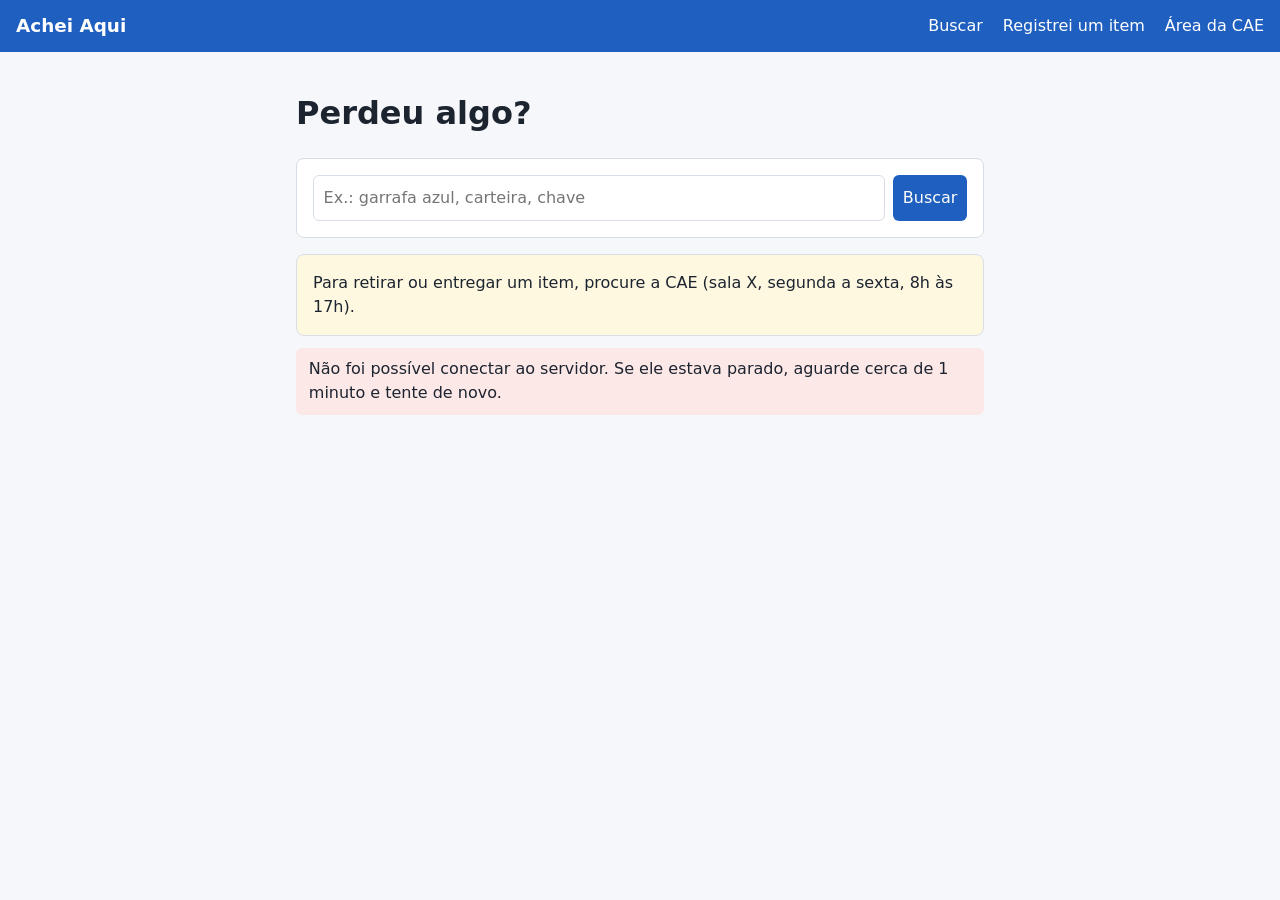
==== frontend/index.html @ f3cccb18 "First commit" ====
<!DOCTYPE html>
<html lang="pt-BR">
<head>
  <meta charset="UTF-8">
  <meta name="viewport" content="width=device-width, initial-scale=1">
  <title>Achei Aqui — Achados e Perdidos</title>
  <link rel="stylesheet" href="css/style.css">
</head>
<body>
  <header><strong>Achei Aqui</strong><a href="index.html">Buscar</a><a href="registrar.html">Registrei um item</a><a href="cae/login.html">Área da CAE</a></header>
  <main>
    <h1>Perdeu algo?</h1>
    <form id="form-busca" class="busca">
      <input id="q" type="search" maxlength="100" placeholder="Ex.: garrafa azul, carteira, chave" aria-label="O que você perdeu?">
      <button type="submit">Buscar</button>
    </form>
    <p class="info" id="info-cae"></p>
    <div id="mensagem"></div>
    <div id="resultados"></div>
    <button id="mais" type="button" hidden>Ver mais</button>
  </main>
  <script src="js/api.js"></script>
  <script src="js/buscar.js"></script>
</body>
</html>
---- frontend/css/style.css ----
:root{--cor:#1f5fbf;--fundo:#f5f7fa;--borda:#d8dee6;--texto:#1c2430}
*{box-sizing:border-box}
body{margin:0;font-family:system-ui,sans-serif;background:var(--fundo);color:var(--texto);line-height:1.5}
header{background:var(--cor);color:#fff;padding:.75rem 1rem;display:flex;flex-wrap:wrap;gap:.5rem 1.25rem;align-items:center}
header strong{font-size:1.15rem;margin-right:auto}
header a{color:#fff;text-decoration:none}
header a:hover{text-decoration:underline}
main{max-width:720px;margin:0 auto;padding:1rem}
form,.card,.info{background:#fff;border:1px solid var(--borda);border-radius:8px;padding:1rem;margin-bottom:.75rem}
label{display:block;font-weight:600;margin:.75rem 0 .25rem}
small{color:#5b6573}
input,textarea,button{width:100%;font:inherit;padding:.6rem;border:1px solid var(--borda);border-radius:6px}
button{background:var(--cor);color:#fff;border:0;cursor:pointer;margin-top:1rem}
button:disabled{opacity:.6;cursor:wait}
.busca{display:flex;gap:.5rem}.busca button{width:auto;margin:0}
.meta{color:#5b6573;font-size:.9rem;margin:.25rem 0 0}
.msg{padding:.6rem .8rem;border-radius:6px;margin:.75rem 0}
.ok{background:#e3f6e8}.erro{background:#fde8e8}.aviso{background:#eef2f7}
.info{background:#fff8e1}
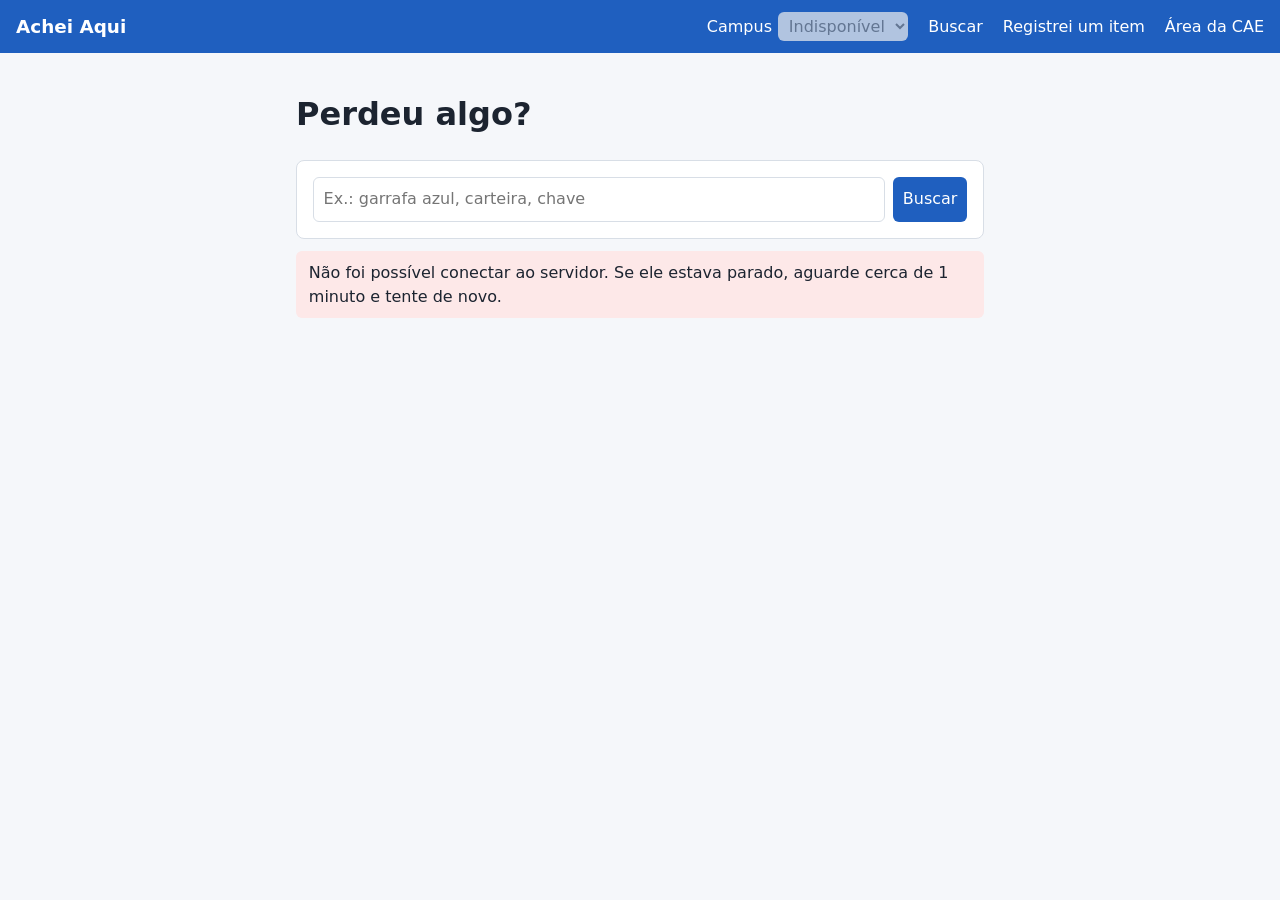
==== commit 6e80a202: "front v2" ====
--- a/frontend/index.html
+++ b/frontend/index.html
@@ -7,19 +7,20 @@
   <link rel="stylesheet" href="css/style.css">
 </head>
 <body>
-  <header><strong>Achei Aqui</strong><a href="index.html">Buscar</a><a href="registrar.html">Registrei um item</a><a href="cae/login.html">Área da CAE</a></header>
+  <header><strong>Achei Aqui</strong><label class="campus">Campus <select id="campus" disabled><option>Carregando…</option></select></label><a href="index.html" data-manter-campus>Buscar</a><a href="registrar.html" data-manter-campus>Registrei um item</a><a href="cae/login.html">Área da CAE</a></header>
   <main>
     <h1>Perdeu algo?</h1>
     <form id="form-busca" class="busca">
       <input id="q" type="search" maxlength="100" placeholder="Ex.: garrafa azul, carteira, chave" aria-label="O que você perdeu?">
       <button type="submit">Buscar</button>
     </form>
-    <p class="info" id="info-cae"></p>
+    <p class="info" id="info-cae" hidden></p>
     <div id="mensagem"></div>
     <div id="resultados"></div>
     <button id="mais" type="button" hidden>Ver mais</button>
   </main>
   <script src="js/api.js"></script>
+  <script src="js/campus.js"></script>
   <script src="js/buscar.js"></script>
 </body>
 </html>
--- a/frontend/css/style.css
+++ b/frontend/css/style.css
@@ -5,6 +5,8 @@
 header strong{font-size:1.15rem;margin-right:auto}
 header a{color:#fff;text-decoration:none}
 header a:hover{text-decoration:underline}
+header .campus{display:flex;align-items:center;gap:.4rem;margin:0;font-weight:400}
+header select{font:inherit;padding:.25rem .4rem;border:0;border-radius:6px;max-width:16rem}
 main{max-width:720px;margin:0 auto;padding:1rem}
 form,.card,.info{background:#fff;border:1px solid var(--borda);border-radius:8px;padding:1rem;margin-bottom:.75rem}
 label{display:block;font-weight:600;margin:.75rem 0 .25rem}
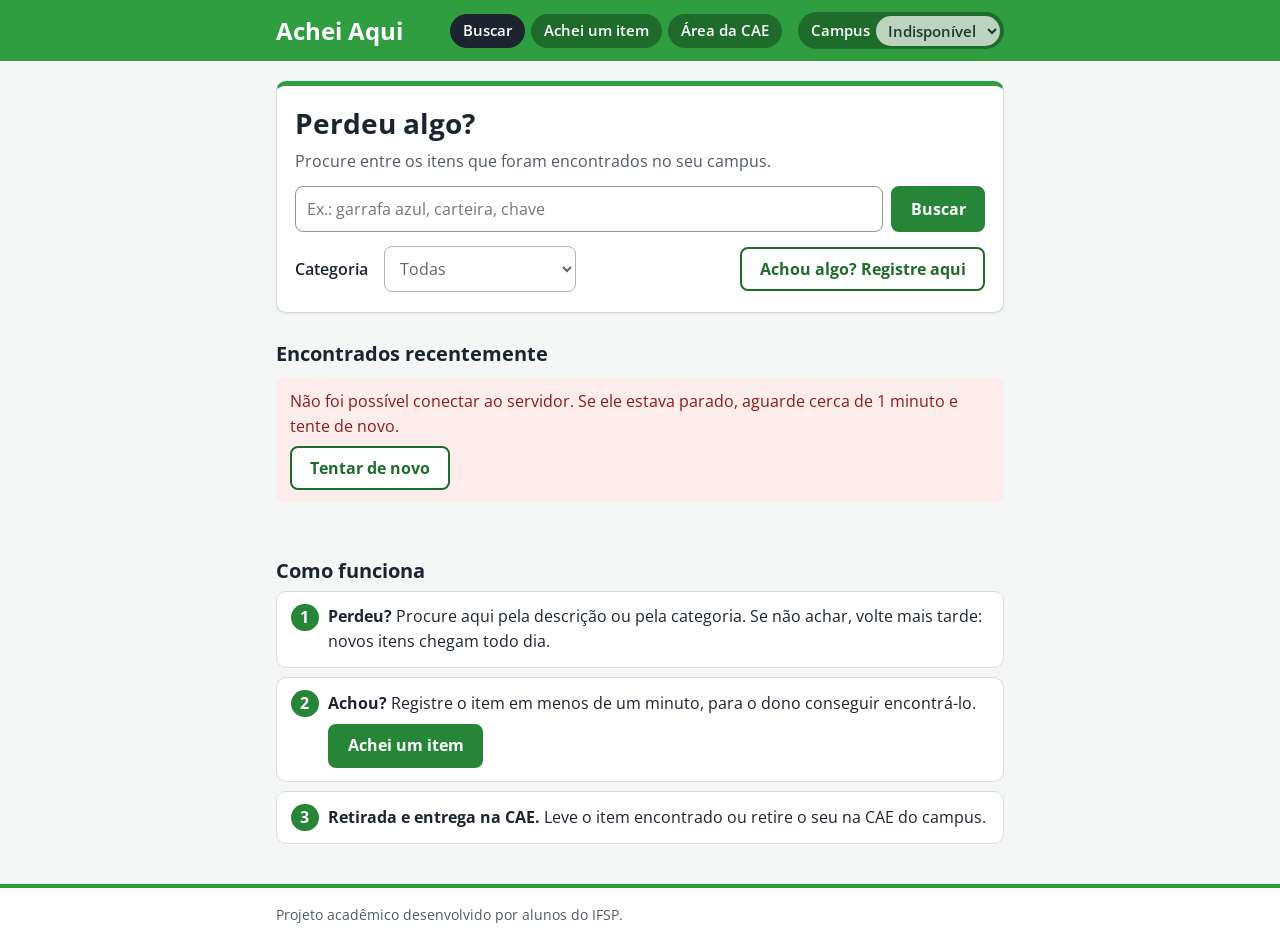
==== commit 879b4ef1: "feat: frontend novo (verde IFSP, Open Sans, detalhe do item, filtro por categoria)" ====
--- a/frontend/index.html
+++ b/frontend/index.html
@@ -4,21 +4,72 @@
   <meta charset="UTF-8">
   <meta name="viewport" content="width=device-width, initial-scale=1">
   <title>Achei Aqui — Achados e Perdidos</title>
+  <meta name="description" content="Achados e perdidos do campus: procure o que você perdeu ou registre o que encontrou.">
+  <link rel="preconnect" href="https://fonts.googleapis.com">
+  <link rel="preconnect" href="https://fonts.gstatic.com" crossorigin>
+  <link rel="stylesheet" href="https://fonts.googleapis.com/css2?family=Open+Sans:wght@400;600;700&display=swap">
   <link rel="stylesheet" href="css/style.css">
 </head>
 <body>
-  <header><strong>Achei Aqui</strong><label class="campus">Campus <select id="campus" disabled><option>Carregando…</option></select></label><a href="index.html" data-manter-campus>Buscar</a><a href="registrar.html" data-manter-campus>Registrei um item</a><a href="cae/login.html">Área da CAE</a></header>
-  <main>
-    <h1>Perdeu algo?</h1>
-    <form id="form-busca" class="busca">
-      <input id="q" type="search" maxlength="100" placeholder="Ex.: garrafa azul, carteira, chave" aria-label="O que você perdeu?">
-      <button type="submit">Buscar</button>
-    </form>
+  <a class="pular" href="#conteudo">Pular para o conteúdo</a>
+  <header class="topo">
+    <div class="topo-conteudo">
+      <a class="marca" href="index.html" data-manter-campus>Achei Aqui</a>
+      <nav class="menu" aria-label="Principal">
+        <a href="index.html" data-manter-campus aria-current="page">Buscar</a>
+        <a href="registrar.html" data-manter-campus>Achei um item</a>
+        <a href="cae/login.html">Área da CAE</a>
+      </nav>
+      <label class="seletor-campus">Campus
+        <select id="campus" disabled><option>Carregando…</option></select>
+      </label>
+    </div>
+  </header>
+
+  <main id="conteudo">
+    <section class="destaque" aria-labelledby="titulo">
+      <h1 id="titulo">Perdeu algo?</h1>
+      <p>Procure entre os itens que foram encontrados no seu campus.</p>
+      <form id="form-busca" class="busca" role="search">
+        <label for="q" class="visualmente-oculto">O que você perdeu?</label>
+        <input id="q" type="search" maxlength="100" placeholder="Ex.: garrafa azul, carteira, chave">
+        <button type="submit">Buscar</button>
+      </form>
+      <div class="linha-filtros">
+        <label for="categoria">Categoria</label>
+        <select id="categoria"><option value="">Todas</option></select>
+        <a class="botao secundario" href="registrar.html" data-manter-campus>Achou algo? Registre aqui</a>
+      </div>
+    </section>
+
     <p class="info" id="info-cae" hidden></p>
-    <div id="mensagem"></div>
-    <div id="resultados"></div>
-    <button id="mais" type="button" hidden>Ver mais</button>
+
+    <section aria-labelledby="titulo-resultados">
+      <h2 id="titulo-resultados">Encontrados recentemente</h2>
+      <div id="mensagem" aria-live="polite"></div>
+      <div id="resultados" class="lista"></div>
+      <div class="acoes"><button id="mais" type="button" class="secundario" hidden>Ver mais itens</button></div>
+    </section>
+
+    <section aria-labelledby="titulo-como">
+      <h2 id="titulo-como">Como funciona</h2>
+      <ol class="passos">
+        <li><strong>Perdeu?</strong> Procure aqui pela descrição ou pela categoria. Se não achar, volte mais tarde: novos itens chegam todo dia.</li>
+        <li><strong>Achou?</strong> Registre o item em menos de um minuto, para o dono conseguir encontrá-lo.
+          <a class="botao" href="registrar.html" data-manter-campus>Achei um item</a></li>
+        <li><strong>Retirada e entrega na CAE.</strong> <span id="passo-retirada">Leve o item encontrado ou retire o seu na CAE do campus.</span></li>
+      </ol>
+    </section>
   </main>
+
+  <footer class="rodape">
+    <div class="rodape-conteudo">
+      <p>Projeto acadêmico desenvolvido por alunos do IFSP.</p>
+      <p id="rodape-campus"></p>
+    </div>
+  </footer>
+
+  <script src="js/config.js"></script>
   <script src="js/api.js"></script>
   <script src="js/campus.js"></script>
   <script src="js/buscar.js"></script>
--- a/frontend/css/style.css
+++ b/frontend/css/style.css
@@ -1,21 +1,212 @@
-:root{--cor:#1f5fbf;--fundo:#f5f7fa;--borda:#d8dee6;--texto:#1c2430}
-*{box-sizing:border-box}
-body{margin:0;font-family:system-ui,sans-serif;background:var(--fundo);color:var(--texto);line-height:1.5}
-header{background:var(--cor);color:#fff;padding:.75rem 1rem;display:flex;flex-wrap:wrap;gap:.5rem 1.25rem;align-items:center}
-header strong{font-size:1.15rem;margin-right:auto}
-header a{color:#fff;text-decoration:none}
-header a:hover{text-decoration:underline}
-header .campus{display:flex;align-items:center;gap:.4rem;margin:0;font-weight:400}
-header select{font:inherit;padding:.25rem .4rem;border:0;border-radius:6px;max-width:16rem}
-main{max-width:720px;margin:0 auto;padding:1rem}
-form,.card,.info{background:#fff;border:1px solid var(--borda);border-radius:8px;padding:1rem;margin-bottom:.75rem}
-label{display:block;font-weight:600;margin:.75rem 0 .25rem}
-small{color:#5b6573}
-input,textarea,button{width:100%;font:inherit;padding:.6rem;border:1px solid var(--borda);border-radius:6px}
-button{background:var(--cor);color:#fff;border:0;cursor:pointer;margin-top:1rem}
-button:disabled{opacity:.6;cursor:wait}
-.busca{display:flex;gap:.5rem}.busca button{width:auto;margin:0}
-.meta{color:#5b6573;font-size:.9rem;margin:.25rem 0 0}
-.msg{padding:.6rem .8rem;border-radius:6px;margin:.75rem 0}
-.ok{background:#e3f6e8}.erro{background:#fde8e8}.aviso{background:#eef2f7}
-.info{background:#fff8e1}
+/* ==========================================================================
+   Achei Aqui — estilos
+   1. Variáveis  2. Base  3. Cabeçalho e rodapé  4. Componentes  5. Páginas
+   Cores: verde do IFSP (#2f9e41) no cabeçalho e nos destaques. Texto pequeno branco vai sobre
+   os tons mais escuros do mesmo verde, para passar no contraste WCAG AA (4,5:1).
+   ========================================================================== */
+
+/* 1. Variáveis ------------------------------------------------------------ */
+:root {
+  --verde: #2f9e41;          /* verde oficial: cabeçalho, bordas, destaques */
+  --verde-botao: #278537;    /* fundo de botão com texto branco (4,67:1) */
+  --verde-escuro: #1f6b2c;   /* links, menu, botão ao passar o mouse (6,57:1 com branco) */
+  --verde-claro: #eaf6ec;    /* fundos suaves */
+  --verde-etiqueta: #1c5e27; /* texto das etiquetas sobre o verde claro */
+  --branco: #ffffff;
+  --fundo: #f4f7f5;
+  --borda: #d5ded8;
+  --texto: #1c2430;
+  --texto-suave: #4f5a66;
+  --erro-fundo: #fdecec;
+  --erro-texto: #8a1c1c;
+  --aviso-fundo: #eef2f7;
+  --info-fundo: #fff8e1;
+  --raio: 10px;
+  --sombra: 0 1px 3px rgba(28, 36, 48, .08);
+  --largura: 760px;
+}
+
+/* 2. Base ----------------------------------------------------------------- */
+* { box-sizing: border-box; }
+html { -webkit-text-size-adjust: 100%; }
+body {
+  margin: 0;
+  font-family: "Open Sans", system-ui, -apple-system, "Segoe UI", sans-serif;
+  font-size: 1rem;
+  line-height: 1.55;
+  color: var(--texto);
+  background: var(--fundo);
+  display: flex;
+  flex-direction: column;
+  min-height: 100vh;
+}
+main { width: 100%; max-width: var(--largura); margin: 0 auto; padding: 1.25rem 1rem 2.5rem; flex: 1; }
+h1, h2, h3 { line-height: 1.25; margin: 0 0 .5rem; }
+h1 { font-size: 1.75rem; font-weight: 700; }
+h2 { font-size: 1.25rem; font-weight: 700; margin-top: 1.75rem; }
+h3 { font-size: 1.05rem; font-weight: 700; margin-top: 1rem; }
+p { margin: 0 0 .75rem; }
+a { color: var(--verde-escuro); font-weight: 600; }
+a:hover { text-decoration-thickness: 2px; }
+:focus-visible { outline: 3px solid var(--texto); outline-offset: 2px; border-radius: 4px; }
+[hidden] { display: none !important; }
+.visualmente-oculto {
+  position: absolute; width: 1px; height: 1px; padding: 0; margin: -1px;
+  overflow: hidden; clip: rect(0, 0, 0, 0); white-space: nowrap; border: 0;
+}
+.pular { position: absolute; left: -999px; top: .5rem; z-index: 10; background: var(--branco); color: var(--verde-escuro); padding: .5rem .8rem; border-radius: 6px; }
+.pular:focus { left: 1rem; }
+
+/* 3. Cabeçalho e rodapé --------------------------------------------------- */
+.topo { background: var(--verde); color: var(--branco); }
+.topo-conteudo {
+  max-width: var(--largura); margin: 0 auto; padding: .75rem 1rem;
+  display: flex; flex-wrap: wrap; align-items: center; gap: .6rem 1rem;
+}
+.marca { color: var(--branco); font-size: 1.5rem; font-weight: 700; text-decoration: none; margin-right: auto; }
+.marca:focus-visible { outline-color: var(--branco); }
+.menu { display: flex; flex-wrap: wrap; gap: .4rem; }
+.menu a {
+  background: var(--verde-escuro); color: var(--branco); text-decoration: none;
+  font-size: .95rem; font-weight: 600; padding: .4rem .8rem; border-radius: 999px; line-height: 1.4;
+}
+.menu a:hover, .menu a[aria-current="page"] { background: var(--texto); }
+.menu a:focus-visible { outline-color: var(--branco); }
+.seletor-campus {
+  display: flex; align-items: center; gap: .4rem; margin: 0;
+  font-size: .95rem; font-weight: 600; color: var(--branco);
+  background: var(--verde-escuro); border-radius: 999px; padding: .2rem .25rem .2rem .8rem;
+}
+.seletor-campus select { width: auto; max-width: 15rem; padding: .25rem .5rem; border: 0; border-radius: 999px; }
+.campus-cae {
+  font-weight: 600; font-size: .95rem; color: var(--branco);
+  background: var(--verde-escuro); border-radius: 999px; padding: .4rem .8rem; line-height: 1.4;
+}
+
+.rodape { background: var(--branco); border-top: 4px solid var(--verde); }
+.rodape-conteudo {
+  max-width: var(--largura); margin: 0 auto; padding: 1rem;
+  display: flex; flex-wrap: wrap; justify-content: space-between; gap: .25rem 1rem;
+  font-size: .9rem; color: var(--texto-suave);
+}
+.rodape p { margin: 0; }
+
+/* 4. Componentes ---------------------------------------------------------- */
+/* Botões */
+button, .botao {
+  display: inline-block; font: inherit; font-weight: 700; text-align: center; text-decoration: none;
+  background: var(--verde-botao); color: var(--branco);
+  border: 2px solid var(--verde-botao); border-radius: 8px;
+  padding: .6rem 1.1rem; cursor: pointer; line-height: 1.3;
+}
+button:hover, .botao:hover { background: var(--verde-escuro); border-color: var(--verde-escuro); color: var(--branco); }
+button:disabled { opacity: .6; cursor: wait; }
+button.secundario, .botao.secundario { background: var(--branco); color: var(--verde-escuro); border-color: var(--verde-escuro); }
+button.secundario:hover, .botao.secundario:hover { background: var(--verde-claro); color: var(--verde-escuro); }
+.acoes { display: flex; flex-wrap: wrap; gap: .5rem; margin-top: 1rem; }
+
+/* Formulários */
+label { display: block; font-weight: 600; margin: .9rem 0 .3rem; }
+input, textarea, select {
+  width: 100%; font: inherit; color: var(--texto); background: var(--branco);
+  padding: .6rem .7rem; border: 1px solid #8a9a90; border-radius: 8px;
+}
+textarea { resize: vertical; }
+input:focus-visible, textarea:focus-visible, select:focus-visible { outline-offset: 0; }
+.opcional, .dica { color: var(--texto-suave); font-weight: 400; }
+.dica { font-size: .9rem; margin: .3rem 0 0; }
+.mais-detalhes { margin-top: .9rem; }
+.mais-detalhes summary { cursor: pointer; color: var(--verde-escuro); font-weight: 600; }
+form > button[type="submit"] { width: 100%; margin-top: 1.25rem; }
+
+/* Cartões e listas */
+.cartao {
+  display: block; background: var(--branco); border: 1px solid var(--borda); border-radius: var(--raio);
+  padding: 1rem 1.1rem; margin-bottom: .75rem; box-shadow: var(--sombra);
+}
+.lista { display: grid; gap: .6rem; }
+.lista .cartao { margin: 0; }
+.cartao-link { color: var(--texto); text-decoration: none; font-weight: 400; border-left: 5px solid var(--verde); }
+.cartao-link:hover { border-left-color: var(--verde-escuro); background: #fbfdfb; }
+.cartao-titulo { display: block; font-weight: 700; font-size: 1.05rem; margin-bottom: .25rem; }
+.cartao-link .cartao-titulo { color: var(--verde-escuro); text-decoration: underline; text-underline-offset: 3px; }
+.meta { display: block; color: var(--texto-suave); font-size: .92rem; margin: .15rem 0 0; }
+.etiqueta {
+  display: inline-block; background: var(--verde-claro); color: var(--verde-etiqueta);
+  font-size: .8rem; font-weight: 700; padding: .1rem .55rem; border-radius: 999px; margin: .1rem 0;
+}
+.etiqueta.devolvido { background: var(--aviso-fundo); color: var(--texto-suave); }
+
+/* Mensagens */
+.msg { padding: .7rem .9rem; border-radius: 8px; margin: .75rem 0; }
+.msg.ok { background: var(--verde-claro); }
+.msg.erro { background: var(--erro-fundo); color: var(--erro-texto); }
+.msg.aviso { background: var(--aviso-fundo); }
+.msg button { display: block; margin: .5rem 0 0; }
+.info { background: var(--info-fundo); border: 1px solid #f0dfa6; border-radius: 8px; padding: .7rem .9rem; margin: .75rem 0; }
+
+/* Passos (Como funciona / E agora?) */
+.passos { list-style: none; counter-reset: passo; padding: 0; margin: .5rem 0 0; display: grid; gap: .6rem; }
+.passos li {
+  counter-increment: passo; position: relative; background: var(--branco);
+  border: 1px solid var(--borda); border-radius: var(--raio); padding: .8rem 1rem .8rem 3.2rem;
+}
+.passos li::before {
+  content: counter(passo); position: absolute; left: .9rem; top: .75rem;
+  width: 1.7rem; height: 1.7rem; border-radius: 50%; background: var(--verde-botao); color: var(--branco);
+  font-weight: 700; display: grid; place-items: center;
+}
+.passos .botao { display: table; margin-top: .5rem; }
+
+/* Diálogo */
+dialog {
+  border: 0; border-radius: var(--raio); padding: 1.25rem; width: min(92vw, 28rem);
+  box-shadow: 0 10px 40px rgba(0, 0, 0, .25);
+}
+dialog::backdrop { background: rgba(28, 36, 48, .55); }
+dialog h2 { margin-top: 0; }
+dialog .acoes { justify-content: flex-end; }
+
+/* 5. Páginas -------------------------------------------------------------- */
+/* Início */
+.destaque {
+  background: var(--branco); border: 1px solid var(--borda); border-top: 5px solid var(--verde);
+  border-radius: var(--raio); padding: 1.25rem 1.1rem; box-shadow: var(--sombra);
+}
+.destaque p { color: var(--texto-suave); }
+.busca { display: flex; gap: .5rem; }
+.busca input { flex: 1; min-width: 0; }
+.busca > button[type="submit"] { flex: none; width: auto; margin-top: 0; }
+.linha-filtros { display: flex; flex-wrap: wrap; align-items: center; gap: .5rem 1rem; margin-top: .9rem; }
+.linha-filtros label { margin: 0; }
+.linha-filtros select { width: auto; min-width: 12rem; }
+.linha-filtros .botao { margin-left: auto; }
+.subtitulo { color: var(--texto-suave); }
+
+/* Detalhe do item */
+.detalhes { display: grid; grid-template-columns: max-content 1fr; gap: .35rem 1rem; margin: 1rem 0; }
+.detalhes dt { font-weight: 600; color: var(--texto-suave); }
+.detalhes dd { margin: 0; }
+
+/* Registro concluído */
+.sucesso { border-left: 5px solid var(--verde); }
+.sucesso h2 { margin-top: 0; color: var(--verde-escuro); }
+
+/* Painel da CAE */
+.filtros-painel { display: grid; grid-template-columns: repeat(auto-fit, minmax(10rem, 1fr)); gap: 0 .75rem; align-items: end; }
+.filtros-painel label { margin-top: .4rem; }
+.filtros-painel button { margin-top: .75rem; }
+.cartao-cae .cabeca { display: flex; flex-wrap: wrap; justify-content: space-between; align-items: start; gap: .25rem .75rem; }
+
+/* Login */
+.caixa-login { max-width: 26rem; margin: 1rem auto; }
+
+@media (max-width: 480px) {
+  h1 { font-size: 1.5rem; }
+  .marca { font-size: 1.3rem; }
+  .busca { flex-direction: column; }
+  .linha-filtros select { width: 100%; }
+  .linha-filtros .botao { margin-left: 0; width: 100%; }
+  .detalhes { grid-template-columns: 1fr; gap: .1rem; }
+  .detalhes dd { margin-bottom: .5rem; }
+}
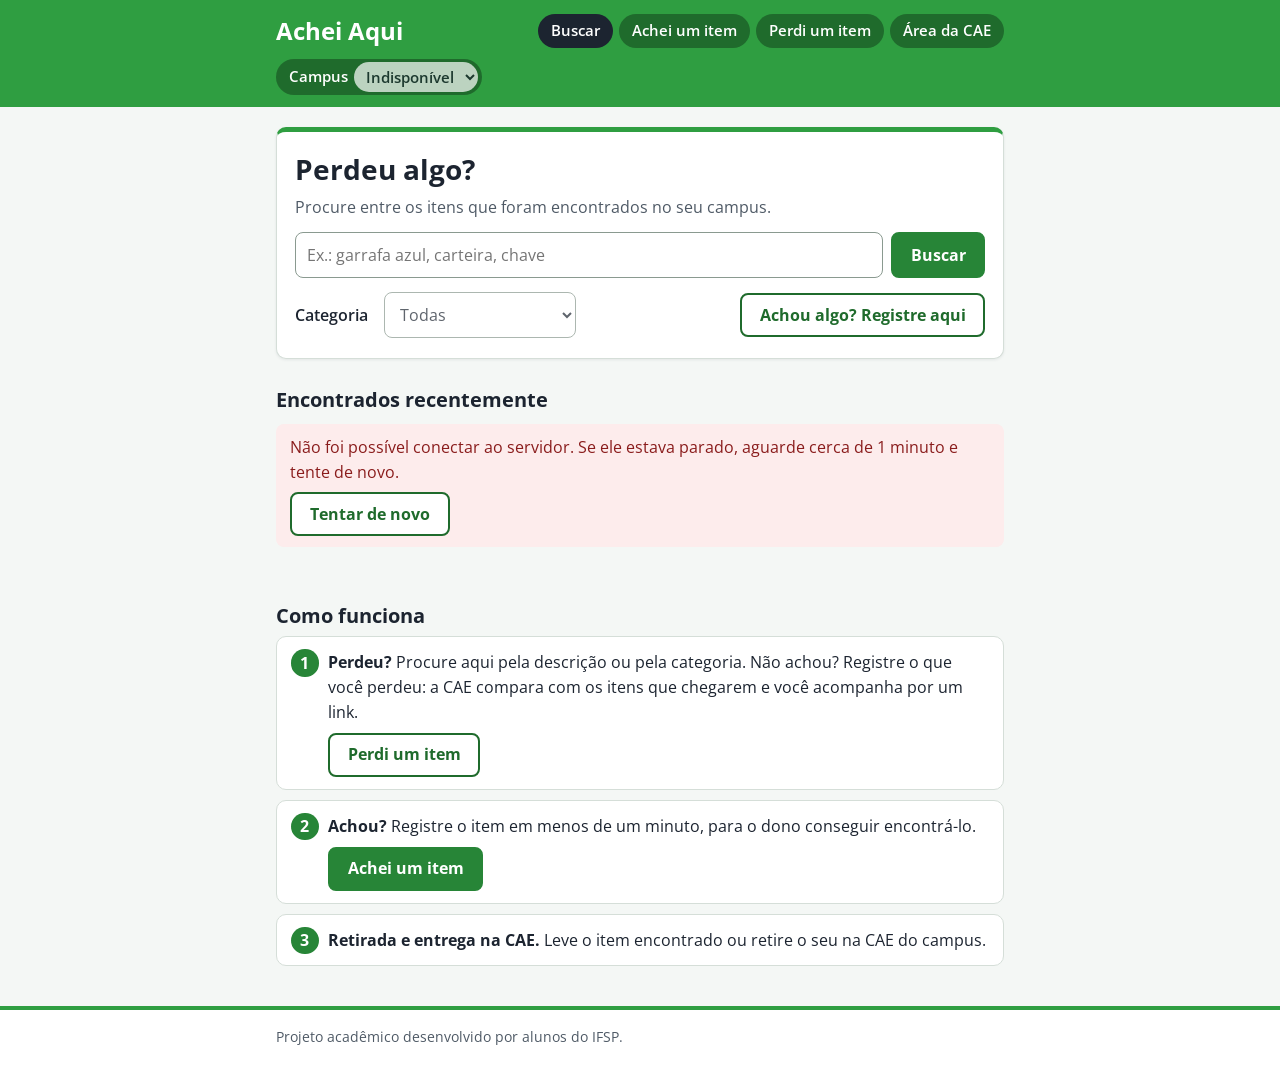
==== commit 9ee79c9a: "feat: itens perdidos e correspondência por regras + IA (Etapa 6, 0007) - Público: "Perdi um item" (p" ====
--- a/frontend/index.html
+++ b/frontend/index.html
@@ -18,6 +18,7 @@
       <nav class="menu" aria-label="Principal">
         <a href="index.html" data-manter-campus aria-current="page">Buscar</a>
         <a href="registrar.html" data-manter-campus>Achei um item</a>
+        <a href="perdi.html" data-manter-campus>Perdi um item</a>
         <a href="cae/login.html">Área da CAE</a>
       </nav>
       <label class="seletor-campus">Campus
@@ -54,7 +55,8 @@
     <section aria-labelledby="titulo-como">
       <h2 id="titulo-como">Como funciona</h2>
       <ol class="passos">
-        <li><strong>Perdeu?</strong> Procure aqui pela descrição ou pela categoria. Se não achar, volte mais tarde: novos itens chegam todo dia.</li>
+        <li><strong>Perdeu?</strong> Procure aqui pela descrição ou pela categoria. Não achou? Registre o que você perdeu: a CAE compara com os itens que chegarem e você acompanha por um link.
+          <a class="botao secundario" href="perdi.html" data-manter-campus>Perdi um item</a></li>
         <li><strong>Achou?</strong> Registre o item em menos de um minuto, para o dono conseguir encontrá-lo.
           <a class="botao" href="registrar.html" data-manter-campus>Achei um item</a></li>
         <li><strong>Retirada e entrega na CAE.</strong> <span id="passo-retirada">Leve o item encontrado ou retire o seu na CAE do campus.</span></li>
--- a/frontend/css/style.css
+++ b/frontend/css/style.css
@@ -136,6 +136,7 @@
   font-size: .8rem; font-weight: 700; padding: .1rem .55rem; border-radius: 999px; margin: .1rem 0;
 }
 .etiqueta.devolvido { background: var(--aviso-fundo); color: var(--texto-suave); }
+.etiqueta.arquivado { background: var(--erro-fundo); color: var(--erro-texto); }
 
 /* Mensagens */
 .msg { padding: .7rem .9rem; border-radius: 8px; margin: .75rem 0; }
@@ -210,3 +211,21 @@
   .detalhes { grid-template-columns: 1fr; gap: .1rem; }
   .detalhes dd { margin-bottom: .5rem; }
 }
+
+/* Foto do item: prévia no registro e foto no painel da CAE (D25) */
+input[type="file"] { padding: .45rem; }
+.previa-foto { display: flex; flex-wrap: wrap; align-items: center; gap: .75rem; margin-top: .6rem; }
+.previa-foto img, .foto-cae img { display: block; max-width: 100%; height: auto; border: 1px solid var(--borda); border-radius: 8px; }
+.previa-foto img { max-height: 10rem; }
+.foto-cae { margin-top: .75rem; }
+.foto-cae img { max-height: 24rem; }
+
+/* Itens perdidos (Etapa 6) */
+.etiqueta.encontrado { background: var(--verde-claro); color: var(--verde-etiqueta); }
+.cabeca-status { display: flex; flex-wrap: wrap; justify-content: space-between; align-items: start; gap: .25rem .75rem; }
+#link-secreto { font-size: .9rem; }
+.sugestoes { display: grid; gap: .5rem; margin-top: .75rem; }
+.sugestao { border: 1px solid var(--borda); border-radius: 8px; padding: .6rem .75rem; background: var(--fundo); }
+.nota-ia { font-weight: 600; }
+.nota-ia.alta { color: var(--verde-escuro); }
+.nota-ia.baixa { color: var(--texto-suave); }
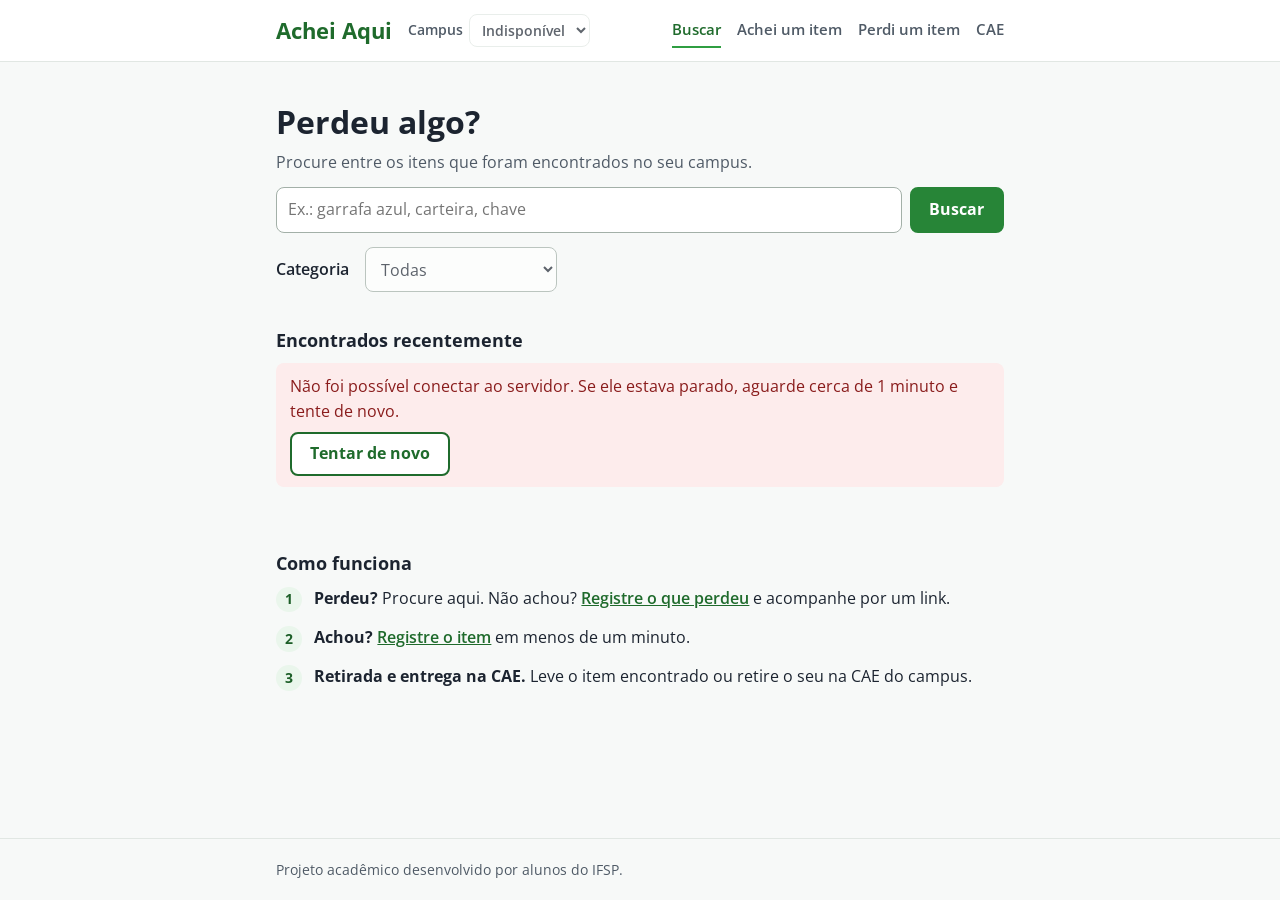
==== commit c26138ba: "feat: frontend mais limpo e tabela de decisões atualizada (D11, D19) Visual (só CSS e textos; nenhum" ====
--- a/frontend/index.html
+++ b/frontend/index.html
@@ -19,7 +19,7 @@
         <a href="index.html" data-manter-campus aria-current="page">Buscar</a>
         <a href="registrar.html" data-manter-campus>Achei um item</a>
         <a href="perdi.html" data-manter-campus>Perdi um item</a>
-        <a href="cae/login.html">Área da CAE</a>
+        <a href="cae/login.html">CAE</a>
       </nav>
       <label class="seletor-campus">Campus
         <select id="campus" disabled><option>Carregando…</option></select>
@@ -39,11 +39,8 @@
       <div class="linha-filtros">
         <label for="categoria">Categoria</label>
         <select id="categoria"><option value="">Todas</option></select>
-        <a class="botao secundario" href="registrar.html" data-manter-campus>Achou algo? Registre aqui</a>
       </div>
     </section>
-
-    <p class="info" id="info-cae" hidden></p>
 
     <section aria-labelledby="titulo-resultados">
       <h2 id="titulo-resultados">Encontrados recentemente</h2>
@@ -55,10 +52,8 @@
     <section aria-labelledby="titulo-como">
       <h2 id="titulo-como">Como funciona</h2>
       <ol class="passos">
-        <li><strong>Perdeu?</strong> Procure aqui pela descrição ou pela categoria. Não achou? Registre o que você perdeu: a CAE compara com os itens que chegarem e você acompanha por um link.
-          <a class="botao secundario" href="perdi.html" data-manter-campus>Perdi um item</a></li>
-        <li><strong>Achou?</strong> Registre o item em menos de um minuto, para o dono conseguir encontrá-lo.
-          <a class="botao" href="registrar.html" data-manter-campus>Achei um item</a></li>
+        <li><strong>Perdeu?</strong> Procure aqui. Não achou? <a href="perdi.html" data-manter-campus>Registre o que perdeu</a> e acompanhe por um link.</li>
+        <li><strong>Achou?</strong> <a href="registrar.html" data-manter-campus>Registre o item</a> em menos de um minuto.</li>
         <li><strong>Retirada e entrega na CAE.</strong> <span id="passo-retirada">Leve o item encontrado ou retire o seu na CAE do campus.</span></li>
       </ol>
     </section>
--- a/frontend/css/style.css
+++ b/frontend/css/style.css
@@ -13,16 +13,15 @@
   --verde-claro: #eaf6ec;    /* fundos suaves */
   --verde-etiqueta: #1c5e27; /* texto das etiquetas sobre o verde claro */
   --branco: #ffffff;
-  --fundo: #f4f7f5;
-  --borda: #d5ded8;
+  --fundo: #f7f9f8;
+  --borda: #e1e7e3;
   --texto: #1c2430;
   --texto-suave: #4f5a66;
   --erro-fundo: #fdecec;
   --erro-texto: #8a1c1c;
   --aviso-fundo: #eef2f7;
-  --info-fundo: #fff8e1;
-  --raio: 10px;
-  --sombra: 0 1px 3px rgba(28, 36, 48, .08);
+  --raio: 12px;
+  --sombra: none;
   --largura: 760px;
 }
 
@@ -40,10 +39,10 @@
   flex-direction: column;
   min-height: 100vh;
 }
-main { width: 100%; max-width: var(--largura); margin: 0 auto; padding: 1.25rem 1rem 2.5rem; flex: 1; }
+main { width: 100%; max-width: var(--largura); margin: 0 auto; padding: 2rem 1rem 3rem; flex: 1; }
 h1, h2, h3 { line-height: 1.25; margin: 0 0 .5rem; }
 h1 { font-size: 1.75rem; font-weight: 700; }
-h2 { font-size: 1.25rem; font-weight: 700; margin-top: 1.75rem; }
+h2 { font-size: 1.15rem; font-weight: 700; margin-top: 2.25rem; }
 h3 { font-size: 1.05rem; font-weight: 700; margin-top: 1rem; }
 p { margin: 0 0 .75rem; }
 a { color: var(--verde-escuro); font-weight: 600; }
@@ -58,36 +57,33 @@
 .pular:focus { left: 1rem; }
 
 /* 3. Cabeçalho e rodapé --------------------------------------------------- */
-.topo { background: var(--verde); color: var(--branco); }
+/* Cabeçalho branco: o verde fica só no nome e no link da página atual. */
+.topo { background: var(--branco); border-bottom: 1px solid var(--borda); }
 .topo-conteudo {
-  max-width: var(--largura); margin: 0 auto; padding: .75rem 1rem;
-  display: flex; flex-wrap: wrap; align-items: center; gap: .6rem 1rem;
-}
-.marca { color: var(--branco); font-size: 1.5rem; font-weight: 700; text-decoration: none; margin-right: auto; }
-.marca:focus-visible { outline-color: var(--branco); }
-.menu { display: flex; flex-wrap: wrap; gap: .4rem; }
+  max-width: var(--largura); margin: 0 auto; padding: .8rem 1rem;
+  display: flex; flex-wrap: wrap; align-items: center; gap: .5rem 1rem;
+}
+/* Ordem: nome e campus juntos à esquerda; menu à direita (no celular, na linha de baixo). */
+.marca { color: var(--verde-escuro); font-size: 1.35rem; font-weight: 700; text-decoration: none; }
+.menu { display: flex; flex-wrap: wrap; gap: .15rem 1rem; order: 2; margin-left: auto; }
 .menu a {
-  background: var(--verde-escuro); color: var(--branco); text-decoration: none;
-  font-size: .95rem; font-weight: 600; padding: .4rem .8rem; border-radius: 999px; line-height: 1.4;
-}
-.menu a:hover, .menu a[aria-current="page"] { background: var(--texto); }
-.menu a:focus-visible { outline-color: var(--branco); }
+  color: var(--texto-suave); text-decoration: none; font-size: .95rem; font-weight: 600;
+  padding: .3rem 0; border-bottom: 2px solid transparent;
+}
+.menu a:hover { color: var(--texto); }
+.menu a[aria-current="page"] { color: var(--verde-escuro); border-bottom-color: var(--verde); }
 .seletor-campus {
   display: flex; align-items: center; gap: .4rem; margin: 0;
-  font-size: .95rem; font-weight: 600; color: var(--branco);
-  background: var(--verde-escuro); border-radius: 999px; padding: .2rem .25rem .2rem .8rem;
-}
-.seletor-campus select { width: auto; max-width: 15rem; padding: .25rem .5rem; border: 0; border-radius: 999px; }
-.campus-cae {
-  font-weight: 600; font-size: .95rem; color: var(--branco);
-  background: var(--verde-escuro); border-radius: 999px; padding: .4rem .8rem; line-height: 1.4;
-}
-
-.rodape { background: var(--branco); border-top: 4px solid var(--verde); }
+  font-size: .9rem; font-weight: 600; color: var(--texto-suave); order: 1;
+}
+.seletor-campus select { width: auto; max-width: 14rem; padding: .3rem .5rem; font-size: .9rem; border-color: var(--borda); }
+.campus-cae { font-weight: 600; font-size: .9rem; color: var(--texto-suave); order: 1; }
+
+.rodape { border-top: 1px solid var(--borda); }
 .rodape-conteudo {
-  max-width: var(--largura); margin: 0 auto; padding: 1rem;
+  max-width: var(--largura); margin: 0 auto; padding: 1.25rem 1rem;
   display: flex; flex-wrap: wrap; justify-content: space-between; gap: .25rem 1rem;
-  font-size: .9rem; color: var(--texto-suave);
+  font-size: .85rem; color: var(--texto-suave);
 }
 .rodape p { margin: 0; }
 
@@ -109,7 +105,7 @@
 label { display: block; font-weight: 600; margin: .9rem 0 .3rem; }
 input, textarea, select {
   width: 100%; font: inherit; color: var(--texto); background: var(--branco);
-  padding: .6rem .7rem; border: 1px solid #8a9a90; border-radius: 8px;
+  padding: .6rem .7rem; border: 1px solid #a3b0a8; border-radius: 8px;
 }
 textarea { resize: vertical; }
 input:focus-visible, textarea:focus-visible, select:focus-visible { outline-offset: 0; }
@@ -122,14 +118,15 @@
 /* Cartões e listas */
 .cartao {
   display: block; background: var(--branco); border: 1px solid var(--borda); border-radius: var(--raio);
-  padding: 1rem 1.1rem; margin-bottom: .75rem; box-shadow: var(--sombra);
-}
-.lista { display: grid; gap: .6rem; }
+  padding: 1.1rem 1.25rem; margin-bottom: .75rem;
+}
+.lista { display: grid; gap: .5rem; }
 .lista .cartao { margin: 0; }
-.cartao-link { color: var(--texto); text-decoration: none; font-weight: 400; border-left: 5px solid var(--verde); }
-.cartao-link:hover { border-left-color: var(--verde-escuro); background: #fbfdfb; }
+.cartao-link { color: var(--texto); text-decoration: none; font-weight: 400; transition: border-color .15s; }
+.cartao-link:hover { border-color: var(--verde); }
 .cartao-titulo { display: block; font-weight: 700; font-size: 1.05rem; margin-bottom: .25rem; }
-.cartao-link .cartao-titulo { color: var(--verde-escuro); text-decoration: underline; text-underline-offset: 3px; }
+.cartao-link .cartao-titulo { color: var(--texto); }
+.cartao-link:hover .cartao-titulo { color: var(--verde-escuro); }
 .meta { display: block; color: var(--texto-suave); font-size: .92rem; margin: .15rem 0 0; }
 .etiqueta {
   display: inline-block; background: var(--verde-claro); color: var(--verde-etiqueta);
@@ -144,18 +141,15 @@
 .msg.erro { background: var(--erro-fundo); color: var(--erro-texto); }
 .msg.aviso { background: var(--aviso-fundo); }
 .msg button { display: block; margin: .5rem 0 0; }
-.info { background: var(--info-fundo); border: 1px solid #f0dfa6; border-radius: 8px; padding: .7rem .9rem; margin: .75rem 0; }
-
-/* Passos (Como funciona / E agora?) */
-.passos { list-style: none; counter-reset: passo; padding: 0; margin: .5rem 0 0; display: grid; gap: .6rem; }
-.passos li {
-  counter-increment: passo; position: relative; background: var(--branco);
-  border: 1px solid var(--borda); border-radius: var(--raio); padding: .8rem 1rem .8rem 3.2rem;
-}
+.info { background: var(--verde-claro); border-radius: 8px; padding: .7rem .9rem; margin: .75rem 0; font-size: .95rem; }
+
+/* Passos (Como funciona / E agora?): lista numerada simples */
+.passos { list-style: none; counter-reset: passo; padding: 0; margin: .75rem 0 0; display: grid; gap: .9rem; }
+.passos li { counter-increment: passo; position: relative; padding-left: 2.4rem; }
 .passos li::before {
-  content: counter(passo); position: absolute; left: .9rem; top: .75rem;
-  width: 1.7rem; height: 1.7rem; border-radius: 50%; background: var(--verde-botao); color: var(--branco);
-  font-weight: 700; display: grid; place-items: center;
+  content: counter(passo); position: absolute; left: 0; top: .05rem;
+  width: 1.6rem; height: 1.6rem; border-radius: 50%; background: var(--verde-claro); color: var(--verde-etiqueta);
+  font-weight: 700; font-size: .9rem; display: grid; place-items: center;
 }
 .passos .botao { display: table; margin-top: .5rem; }
 
@@ -170,10 +164,8 @@
 
 /* 5. Páginas -------------------------------------------------------------- */
 /* Início */
-.destaque {
-  background: var(--branco); border: 1px solid var(--borda); border-top: 5px solid var(--verde);
-  border-radius: var(--raio); padding: 1.25rem 1.1rem; box-shadow: var(--sombra);
-}
+.destaque { padding: .5rem 0 0; }
+.destaque h1 { font-size: 2rem; }
 .destaque p { color: var(--texto-suave); }
 .busca { display: flex; gap: .5rem; }
 .busca input { flex: 1; min-width: 0; }
@@ -181,7 +173,6 @@
 .linha-filtros { display: flex; flex-wrap: wrap; align-items: center; gap: .5rem 1rem; margin-top: .9rem; }
 .linha-filtros label { margin: 0; }
 .linha-filtros select { width: auto; min-width: 12rem; }
-.linha-filtros .botao { margin-left: auto; }
 .subtitulo { color: var(--texto-suave); }
 
 /* Detalhe do item */
@@ -190,7 +181,7 @@
 .detalhes dd { margin: 0; }
 
 /* Registro concluído */
-.sucesso { border-left: 5px solid var(--verde); }
+.sucesso { border-color: var(--verde); }
 .sucesso h2 { margin-top: 0; color: var(--verde-escuro); }
 
 /* Painel da CAE */
@@ -203,11 +194,12 @@
 .caixa-login { max-width: 26rem; margin: 1rem auto; }
 
 @media (max-width: 480px) {
-  h1 { font-size: 1.5rem; }
+  h1, .destaque h1 { font-size: 1.5rem; }
+  main { padding-top: 1.25rem; }
+  .menu { margin-left: 0; width: 100%; }
   .marca { font-size: 1.3rem; }
   .busca { flex-direction: column; }
   .linha-filtros select { width: 100%; }
-  .linha-filtros .botao { margin-left: 0; width: 100%; }
   .detalhes { grid-template-columns: 1fr; gap: .1rem; }
   .detalhes dd { margin-bottom: .5rem; }
 }
@@ -229,3 +221,8 @@
 .nota-ia { font-weight: 600; }
 .nota-ia.alta { color: var(--verde-escuro); }
 .nota-ia.baixa { color: var(--texto-suave); }
+.caixa-marcar { display: flex; align-items: center; gap: .5rem; font-weight: 600; margin-top: 1rem; cursor: pointer; }
+.caixa-marcar input { width: auto; margin: 0; }
+.corrigir-categoria { margin-top: .75rem; padding: .6rem .75rem; border: 1px solid var(--borda); border-radius: 8px; background: var(--fundo); }
+.corrigir-categoria label { margin-top: 0; }
+.corrigir-categoria .acoes { margin-top: .6rem; }
